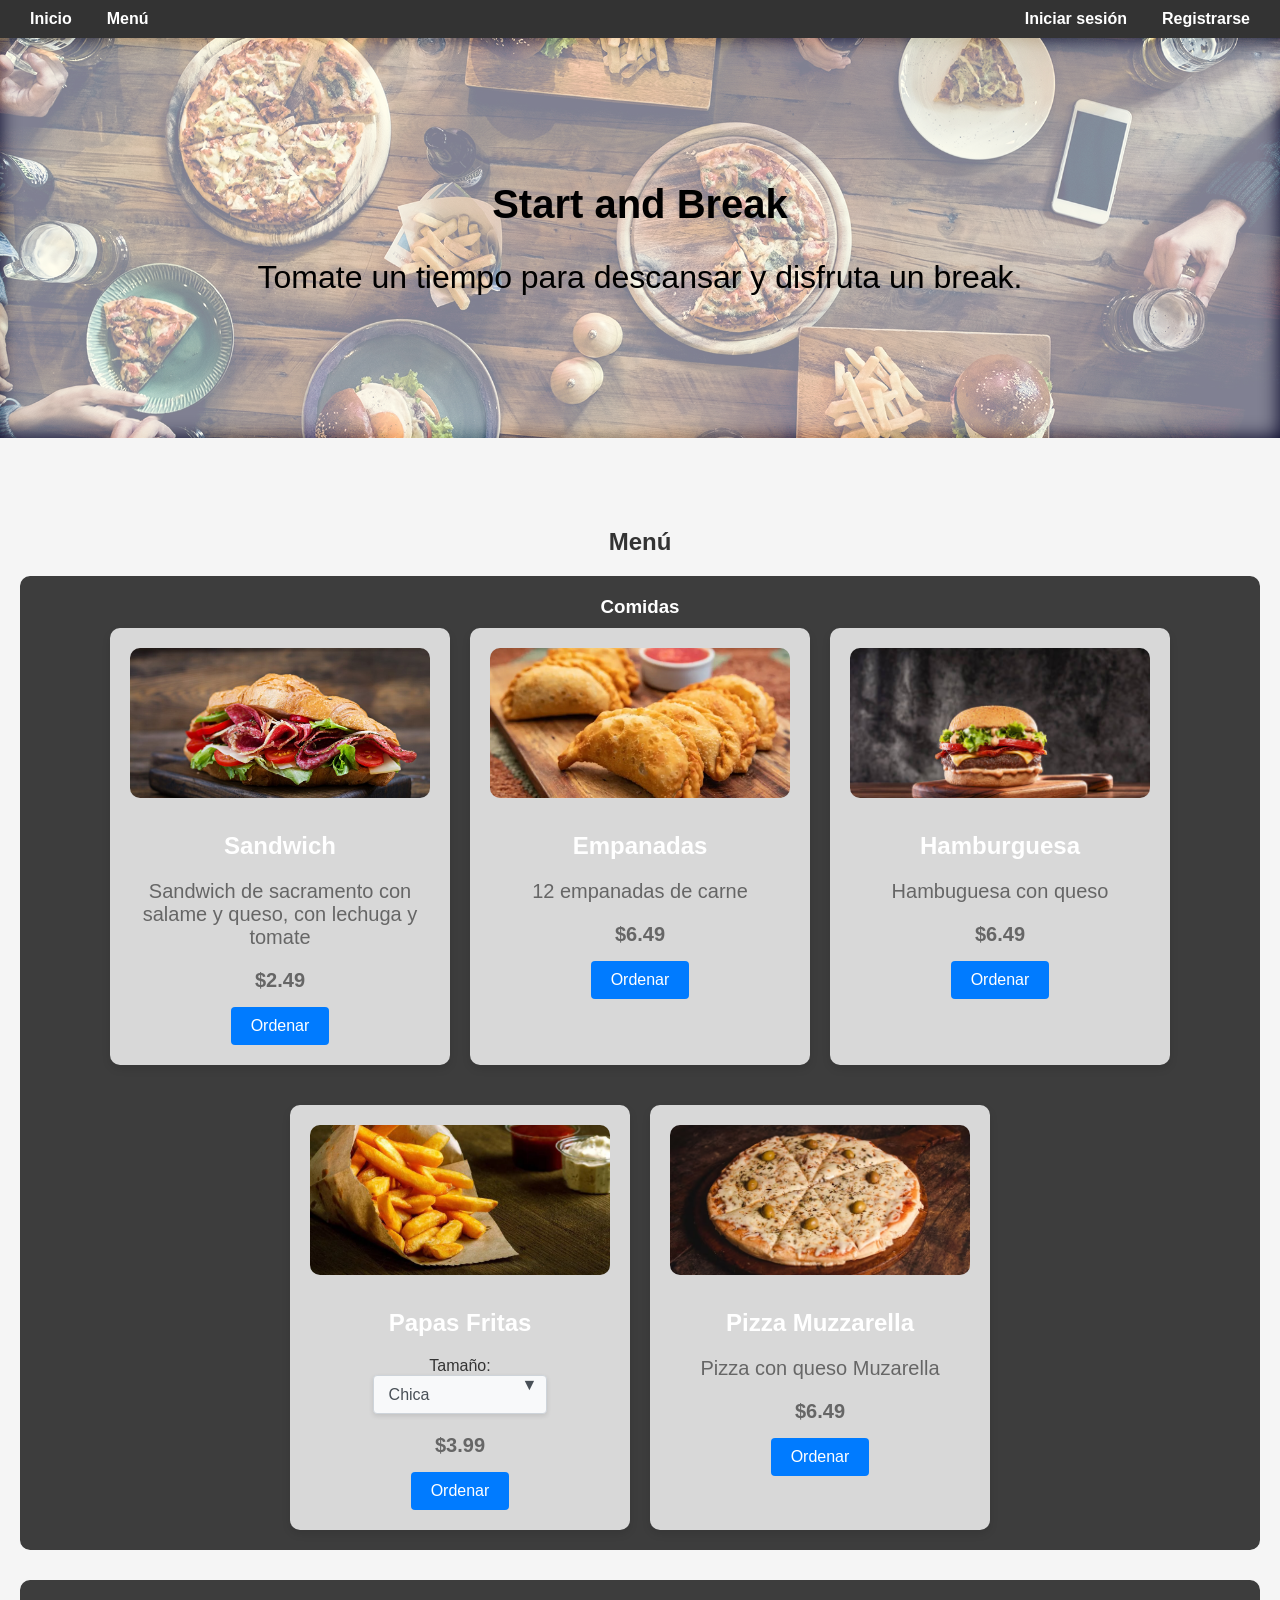
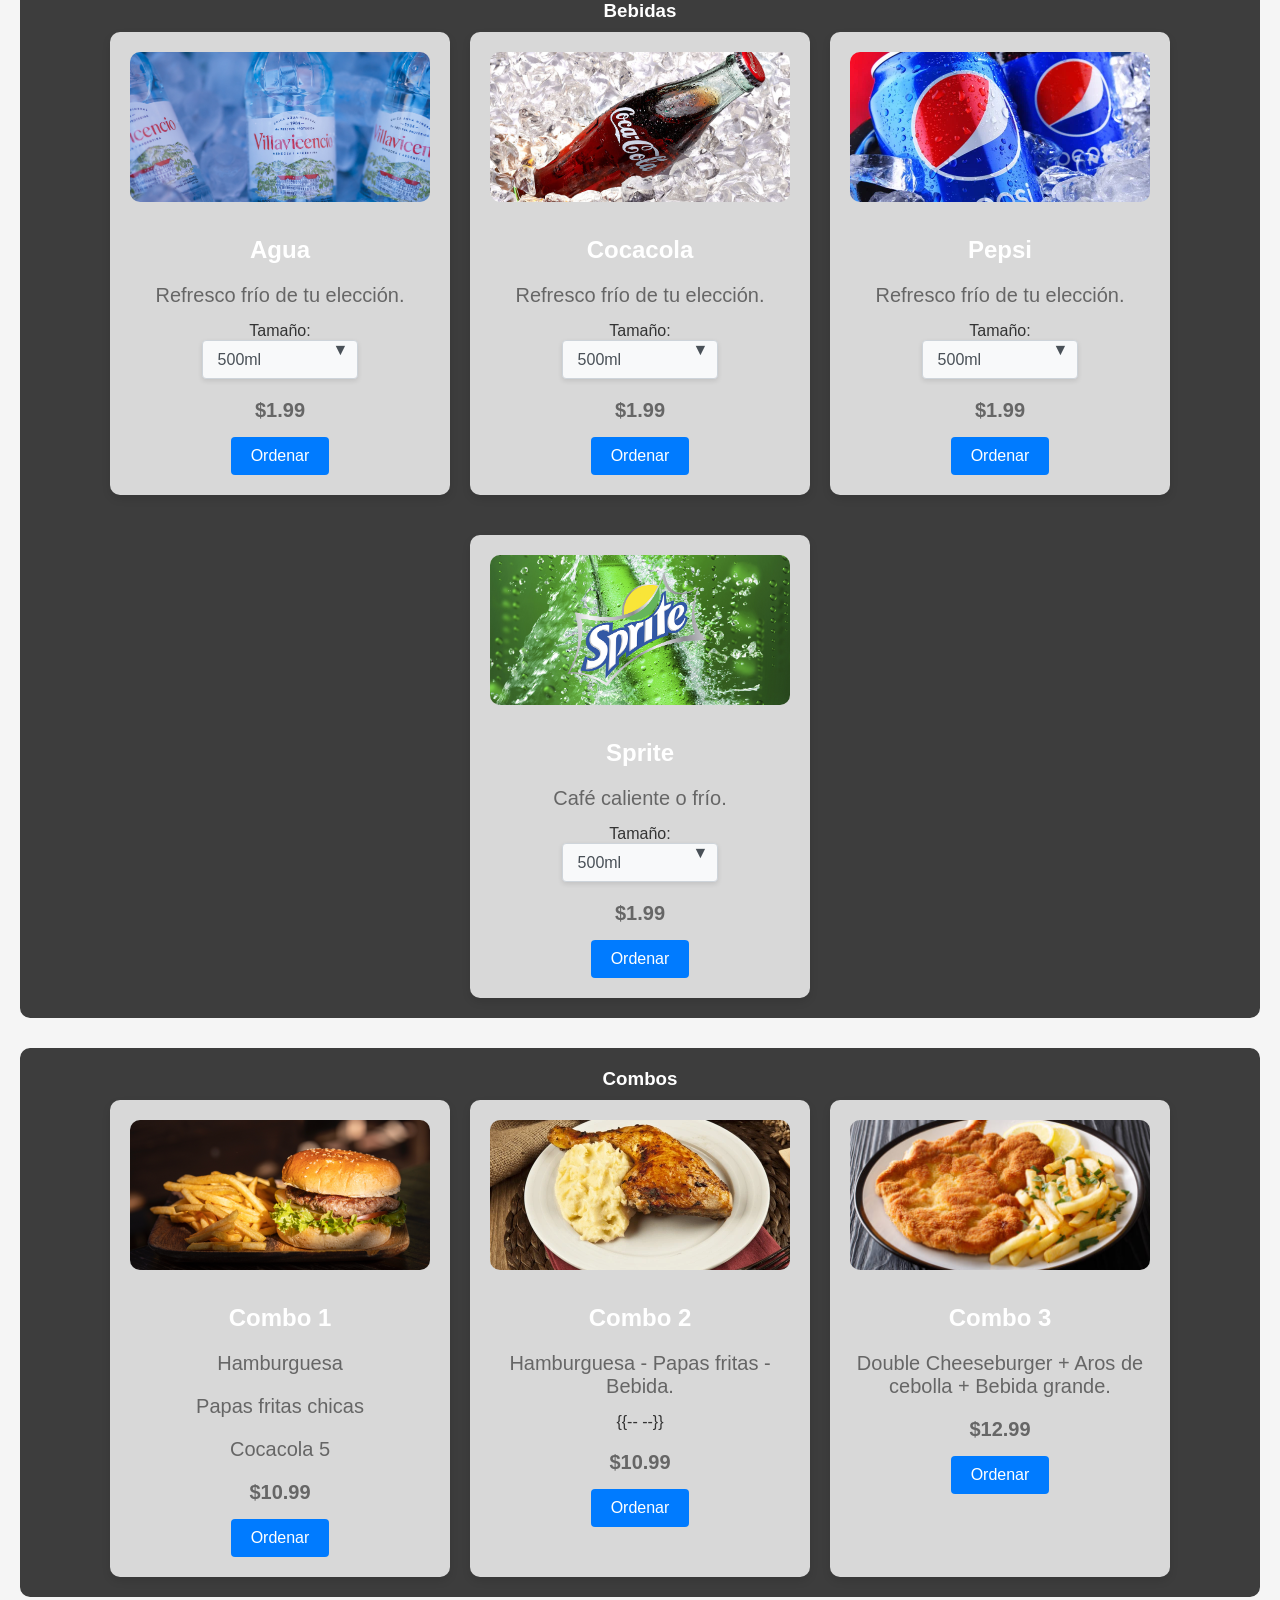
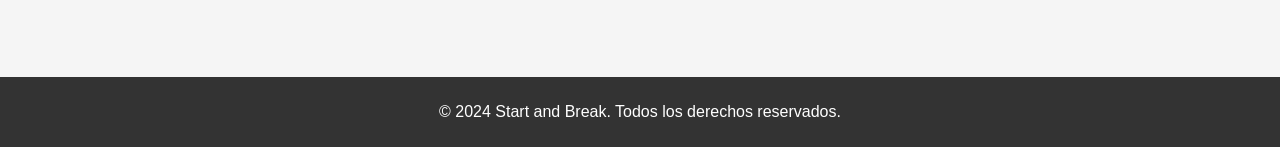
==== index.html @ cb08935b ""fast food githubPages"" ====
<!DOCTYPE html>
<html lang="es">

<head>
    <meta charset="UTF-8">
    <meta name="viewport" content="width=device-width, initial-scale=1.0">
    <title>Start And Break</title>
    <!-- Enlace al archivo CSS externo -->
    <link rel="stylesheet" href="css/styles.css">
</head>

<body>
    <header>
        <nav>
            <ul class="nav-left">
                <li><a href="#inicio">Inicio</a></li>
                <li><a href="#menu">Menú</a></li>
            </ul>
            <ul class="nav-right">
                <li><a href="/views/pages/login.html">Iniciar sesión</a></li>
                <li><a href="/views/pages/registro.html">Registrarse</a></li>
            </ul>
        </nav>
    </header>

    <section id="inicio" class="hero">
        <div class="hero-content">
            <h2>Start and Break</h2>
            <p>Tomate un tiempo para descansar y disfruta un break.</p>
        </div>
    </section>

    <section id="menu" class="menu-item">
        <h2>Menú</h2>
        <div id="comidas"></div>
        <div id="bebidas"></div>
        <div id="combos"></div>
    </section>

    <footer>
        <p>&copy; 2024 Start and Break. Todos los derechos reservados.</p>
    </footer>

    <!-- Enlace al archivo JavaScript para cargar secciones -->
    <script src="/js/sections.js"></script>
    <!-- Enlace al archivo JavaScript para el menú -->
    <script src="/js/menu.js"></script>
</body>

</html>
---- css/styles.css ----
/* Estilos generales */

body {
    font-family: 'Segoe UI', Tahoma, Geneva, Verdana, sans-serif;
    margin: 0;
    padding: 0;
    background-color: #f5f5f5;
    color: #333;
    display: flex;
    flex-direction: column;
    min-height: 100vh;
}

/* Estilos para el header */

header {
    background-color: #333;
    color: #fff;
    padding: 10px 0;
    text-align: center;
    position: relative;
}

header h1 {
    margin: 0;
    font-size: 2rem;
}

nav {
    display: flex;
    justify-content: space-between;
    align-items: center;
    padding: 0 20px;
}

.nav-left,
.nav-right {
    list-style-type: none;
    margin: 0;
    padding: 0;
    display: flex;
    align-items: center;
}

.nav-left li,
.nav-right li {
    margin-right: 15px;
}

.nav-right li:last-child {
    margin-right: 0;
}

nav ul li a {
    color: #fff;
    text-decoration: none;
    font-size: 1rem;
    transition: all 0.3s ease;
}

nav ul li a:hover {
    text-decoration: underline;
}

/* Estilos para la sección del héroe */

.hero {
    position: relative;
    background-image: url('../img/back-all-page.jpg');
    background-size: cover;
    background-position: center;
    height: 400px;
    display: flex;
    justify-content: center;
    align-items: center;
    text-align: center;
    color: #fff;
    margin-bottom: 20px;
    overflow: hidden;
}

.hero::before {
    content: '';
    position: absolute;
    top: 0;
    left: 0;
    width: 100%;
    height: 100%;
    background-color: rgba(255, 255, 255, 0.5);
    filter: blur(10px);
    z-index: 1;
}

.hero-content {
    position: relative;
    z-index: 2;
}

.hero h2 {
    font-size: 2.5rem;
    margin-bottom: 10px;
    color: black;
}

.hero p {
    font-size: 2rem;
    color: black;
}

/* Estilos para la sección del menú */

.menu-item {
    padding: 50px 20px;
    text-align: center;
}

.menu-section {
    position: relative;
    margin-bottom: 30px;
    border-radius: 10px;
    overflow: hidden;
    background-size: cover;
    background-position: center;
}

.menu-section::before {
    content: '';
    position: absolute;
    top: 0;
    left: 0;
    width: 100%;
    height: 100%;
    background-color: rgba(0, 0, 0, 0.5);
}

.menu-section h3 {
    position: relative;
    color: #fff;
    z-index: 1;
    margin-top: 20px;
    margin-bottom: 10px;
}

.menu-list {
    display: flex;
    flex-wrap: wrap;
    justify-content: center;
    gap: 20px;
    position: relative;
    z-index: 1;
}

.item {
    width: 300px;
    background-color: rgba(255, 255, 255, 0.8);
    border-radius: 10px;
    padding: 20px;
    box-shadow: 0 4px 8px rgba(0, 0, 0, 0.1);
    text-align: center;
    transition: transform 0.3s ease;
    position: relative;
    z-index: 1;
    margin-bottom: 20px;
}

.item:hover {
    transform: translateY(-10px);
}

.item img {
    width: 100%;
    height: 150px;
    object-fit: cover;
    border-radius: 10px;
    margin-bottom: 10px;
}

.item h3 {
    font-size: 1.5rem;
    margin-bottom: 10px;
}

.item p {
    font-size: 1.25rem;
    color: #666;
    margin-bottom: 15px;
}

.price {
    font-size: 1.2rem;
    font-weight: bold;
    color: #f44336;
}

/* Estilos para el botón de ordenar */

.order-btn {
    background-color: #f44336;
    color: #fff;
    border: none;
    padding: 10px 20px;
    font-size: 1rem;
    border-radius: 5px;
    cursor: pointer;
    transition: background-color 0.3s ease;
}

.order-btn:hover {
    background-color: #d32f2f;
}

/* Estilos para el footer */

footer {
    background-color: #333;
    color: #fff;
    text-align: center;
    padding: 10px 0;
    width: 100%;
    margin-top: auto;
}

/* Estilos específicos para la sección del menú */

.menu-overlay {
    position: absolute;
    top: 0;
    left: 0;
    width: 100%;
    height: 100%;
    background-color: rgba(0, 0, 0, 0.5);
    z-index: 0;
    border-radius: 10px;
}

/* Estilos para el enlace en el menú de navegación */

nav ul li a {
    color: #fff;
    text-decoration: none;
    font-weight: bold;
    padding: 5px 10px;
    position: relative;
    transition: color 0.3s ease;
}

nav ul li a::after {
    content: '';
    position: absolute;
    width: 100%;
    height: 2px;
    background-color: #fff;
    bottom: 0;
    left: 0;
    transform: scaleX(0);
    transform-origin: bottom right;
    transition: transform 0.3s ease;
}

nav ul li a:hover {
    color: #f8b400;
}

nav ul li a:hover::after {
    transform: scaleX(1);
    transform-origin: bottom left;
}

/* Estilos para el select */

select {
    background-color: #f8f9fa;
    border: 1px solid #ced4da;
    border-radius: 4px;
    padding: 10px 15px;
    font-size: 16px;
    color: #495057;
    appearance: none;
    cursor: pointer;
    width: 100%;
    max-width: 200px;
    box-shadow: 0 2px 5px rgba(0, 0, 0, 0.1);
    transition: background-color 0.3s, border-color 0.3s;
}

select:hover,
select:focus {
    background-color: #e2e6ea;
    border-color: #6c757d;
}

option {
    background-color: #ffffff;
    color: #495057;
    padding: 10px;
}

.select-container {
    position: relative;
    display: inline-block;
}

.select-container::after {
    content: '▼';
    position: absolute;
    top: 50%;
    right: 10px;
    transform: translateY(-50%);
    pointer-events: none;
    color: #495057;
}

.select-container select {
    padding-right: 30px;
}

/* Estilos adicionales para el botón de ordenar */

.order-btn {
    background-color: #007bff;
    border: none;
    border-radius: 4px;
    color: #ffffff;
    padding: 10px 20px;
    font-size: 16px;
    cursor: pointer;
    transition: background-color 0.3s;
}

.order-btn:hover {
    background-color: #0056b3;
}


/********************************************************/

/* styles.css */
/* Estilos para el body */
.body-registro {
    font-family: Arial, sans-serif;
    background-color: #f5f5f5;
    display: flex;
    flex-direction: column;
    align-items: center;
    justify-content: center;
    height: 100vh;
    margin: 0;
}

/* Estilos para el navbar específico de la página de registro */
.navbar-registro {
    background-color: #333;
    padding: 10px 20px;
    width: 100%;
    box-sizing: border-box;
    position: fixed;
    top: 0;
    left: 0;
    z-index: 1000;
    display: flex;
    justify-content: space-between;
    align-items: center;
}

.navbar-registro .navbar-brand {
    color: #fff;
    font-size: 1.2rem;
    text-decoration: none;
    position: relative;
    transition: color 0.3s ease;
}

.navbar-registro .navbar-brand::after {
    content: '';
    position: absolute;
    width: 100%;
    height: 2px;
    background-color: transparent;
    bottom: -2px;
    left: 0;
    transform: scaleX(0);
    transform-origin: bottom right;
    transition: transform 0.3s ease, background-color 0.3s ease;
}

.navbar-registro .navbar-brand:hover {
    color: #f8b400;
    /* Cambia el color del texto a amarillo al hacer hover */
}

.navbar-registro .navbar-brand:hover::after {
    transform: scaleX(1);
    transform-origin: bottom left;
    background-color: #fff;
    /* Cambia el color del subrayado a blanco al hacer hover */
}

/* Estilos para el contenedor general */
.container {
    background-color: #ffffff;
    padding: 20px;
    border-radius: 8px;
    box-shadow: 0 4px 8px rgba(0, 0, 0, 0.1);
    width: 280px;
    text-align: center;
}

.container h2 {
    color: #333333;
    font-size: 1.6rem;
    margin-bottom: 15px;
}

/* Estilos específicos para el formulario de registro */
.registro-form {
    display: flex;
    flex-direction: column;
}

.registro-form input[type="text"],
.registro-form input[type="email"],
.registro-form input[type="password"],
.registro-form button {
    margin-bottom: 10px;
    padding: 10px;
    border: 1px solid #cccccc;
    border-radius: 4px;
    font-size: 1rem;
    transition: border-color 0.3s ease;
    width: 100%;
    box-sizing: border-box;
}

.registro-form input[type="text"],
.registro-form input[type="email"],
.registro-form input[type="password"] {
    height: 40px;
    outline: none;
    padding-left: 10px;
}

.registro-form input[type="text"]:focus,
.registro-form input[type="email"]:focus,
.registro-form input[type="password"]:focus {
    border-color: #007bff;
}

.registro-form button {
    background-color: #007bff;
    color: #ffffff;
    border: none;
    cursor: pointer;
    font-size: 1rem;
    font-weight: bold;
}

.registro-form button:hover {
    background-color: #0056b3;
}

.registro-form a {
    color: #007bff;
    text-decoration: none;
    font-size: 0.9rem;
    transition: color 0.3s ease;
}

.registro-form a:hover {
    color: #0056b3;
}

/* Estilos para hacer responsive */
@media (max-width: 600px) {
    .container {
        padding: 15px;
        /* Reducimos el padding del contenedor en pantallas pequeñas */
    }

    .registro-form input[type="text"],
    .registro-form input[type="email"],
    .registro-form input[type="password"],
    .registro-form button {
        padding: 8px;
        /* Reducimos el padding de los elementos del formulario en pantallas pequeñas */
        font-size: 0.9rem;
        /* Reducimos el tamaño de fuente de los elementos del formulario en pantallas pequeñas */
    }

    .registro-form button {
        font-size: 1rem;
        /* Ajustamos el tamaño de fuente del botón en pantallas pequeñas */
    }
}

/************************************************/
/* Estilos para el body de la página de inicio de sesión */
.body-login {
    font-family: Arial, sans-serif;
    background-color: #f5f5f5;
    display: flex;
    flex-direction: column;
    align-items: center;
    justify-content: center;
    height: 100vh;
    margin: 0;
}

/* Estilos para el navbar específico de la página de inicio de sesión */
.navbar-login {
    background-color: #333;
    padding: 10px 20px;
    width: 100%;
    box-sizing: border-box;
    position: fixed;
    top: 0;
    left: 0;
    z-index: 1000;
    display: flex;
    justify-content: space-between;
    align-items: center;
}

.navbar-login .navbar-brand {
    color: #fff;
    font-size: 1.2rem;
    text-decoration: none;
    position: relative;
    transition: color 0.3s ease;
}

.navbar-login .navbar-brand::after {
    content: '';
    position: absolute;
    width: 100%;
    height: 2px;
    background-color: transparent;
    bottom: -2px;
    left: 0;
    transform: scaleX(0);
    transform-origin: bottom right;
    transition: transform 0.3s ease, background-color 0.3s ease;
}

.navbar-login .navbar-brand:hover {
    color: #f8b400;
    /* Cambia el color del texto a amarillo al hacer hover */
}

.navbar-login .navbar-brand:hover::after {
    transform: scaleX(1);
    transform-origin: bottom left;
    background-color: #fff;
    /* Cambia el color del subrayado a blanco al hacer hover */
}

/* Estilos para el contenedor general de la página de inicio de sesión */
.container {
    background-color: #ffffff;
    padding: 20px;
    border-radius: 8px;
    box-shadow: 0 4px 8px rgba(0, 0, 0, 0.1);
    width: 280px;
    text-align: center;
}

.container h2 {
    color: #333333;
    font-size: 1.6rem;
    margin-bottom: 15px;
}

/* Estilos específicos para el formulario de inicio de sesión */
.login-form {
    display: flex;
    flex-direction: column;
}

.login-form input[type="email"],
.login-form input[type="password"],
.login-form button {
    margin-bottom: 10px;
    padding: 10px;
    border: 1px solid #cccccc;
    border-radius: 4px;
    font-size: 1rem;
    transition: border-color 0.3s ease;
    width: 100%;
    box-sizing: border-box;
}

.login-form input[type="email"],
.login-form input[type="password"] {
    height: 40px;
    outline: none;
    padding-left: 10px;
}

.login-form input[type="email"]:focus,
.login-form input[type="password"]:focus {
    border-color: #007bff;
}

.login-form button {
    background-color: #007bff;
    color: #ffffff;
    border: none;
    cursor: pointer;
    font-size: 1rem;
    font-weight: bold;
}

.login-form button:hover {
    background-color: #0056b3;
}

.login-form a {
    color: #007bff;
    text-decoration: none;
    font-size: 0.9rem;
    transition: color 0.3s ease;
}

.login-form a:hover {
    color: #0056b3;
}
/* Estilos para hacer responsive */
@media (max-width: 600px) {
    .container {
        padding: 15px;
        /* Reducimos el padding del contenedor en pantallas pequeñas */
    }

    .login-form input[type="email"],
    .login-form input[type="password"],
    .login-form button {
        padding: 8px;
        /* Reducimos el padding de los elementos del formulario en pantallas pequeñas */
        font-size: 0.9rem;
        /* Reducimos el tamaño de fuente de los elementos del formulario en pantallas pequeñas */
    }

    .login-form button {
        font-size: 1rem;
        /* Ajustamos el tamaño de fuente del botón en pantallas pequeñas */
    }
}
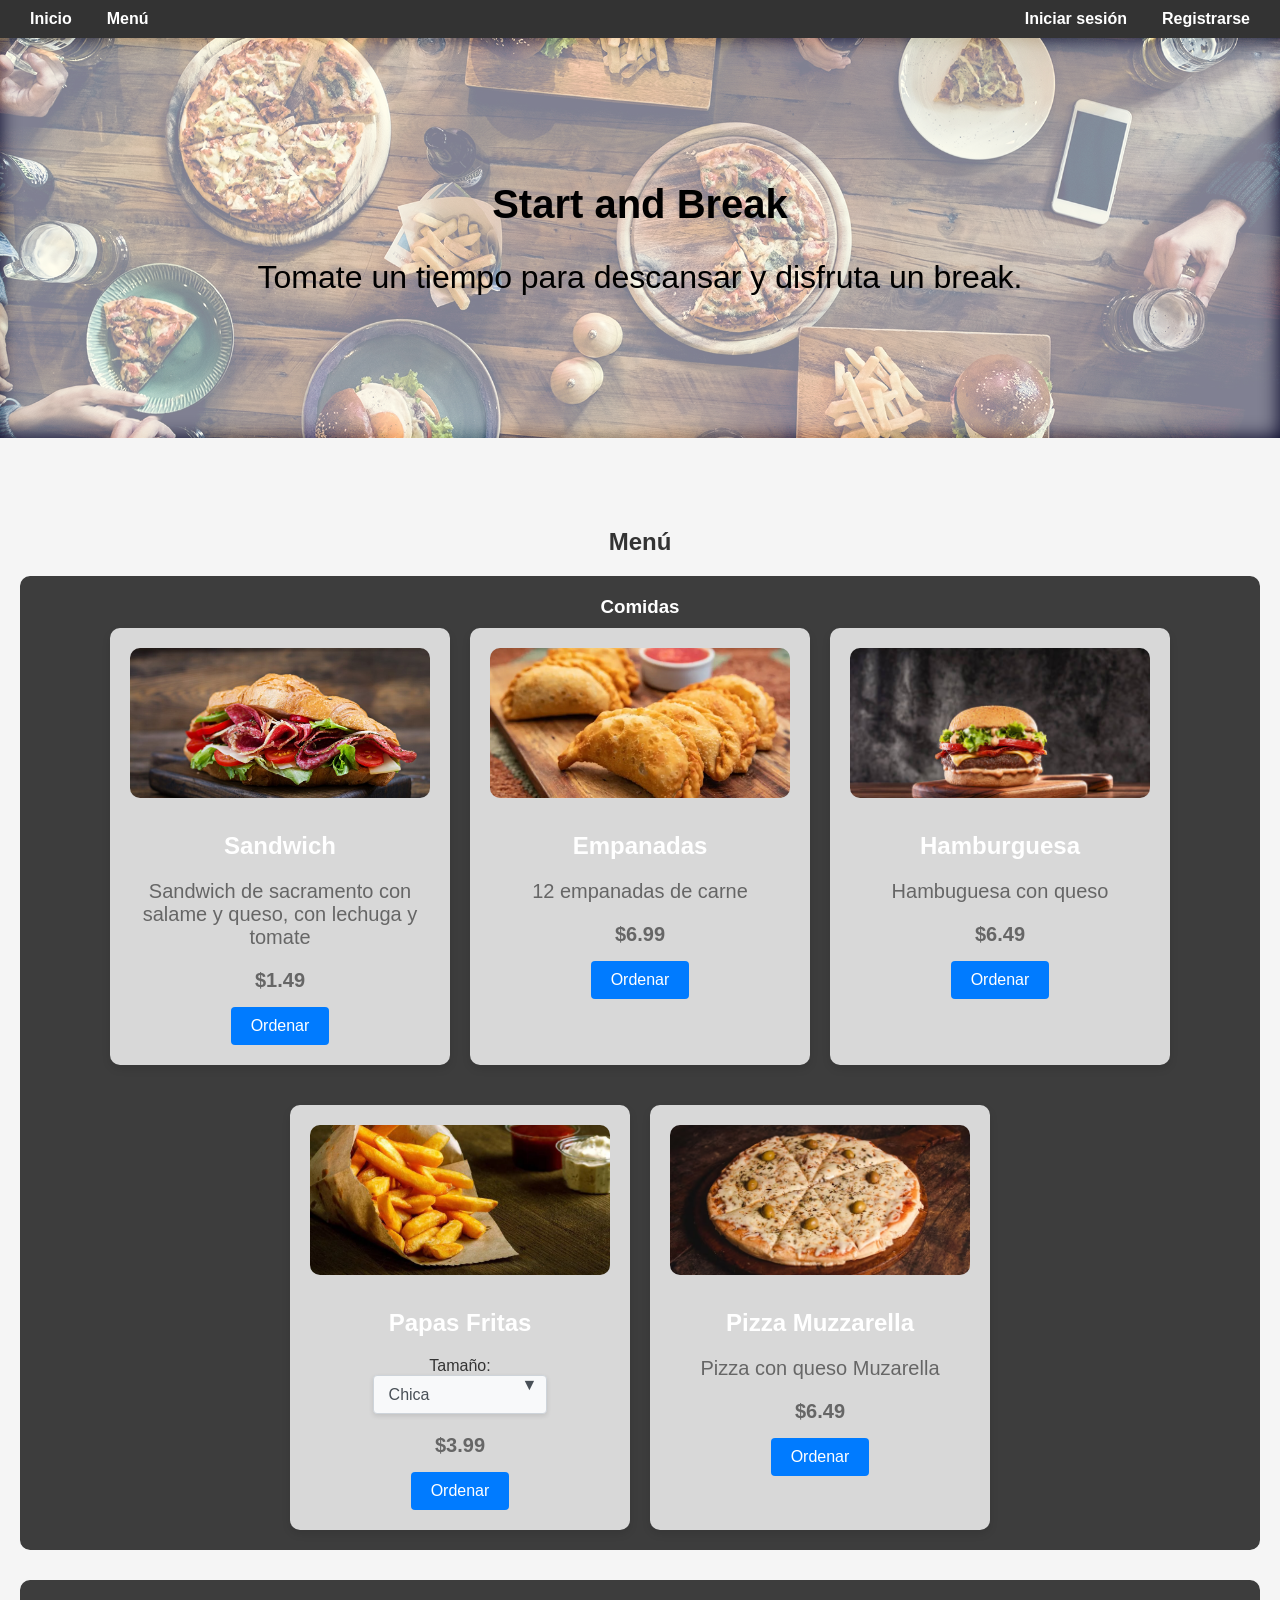
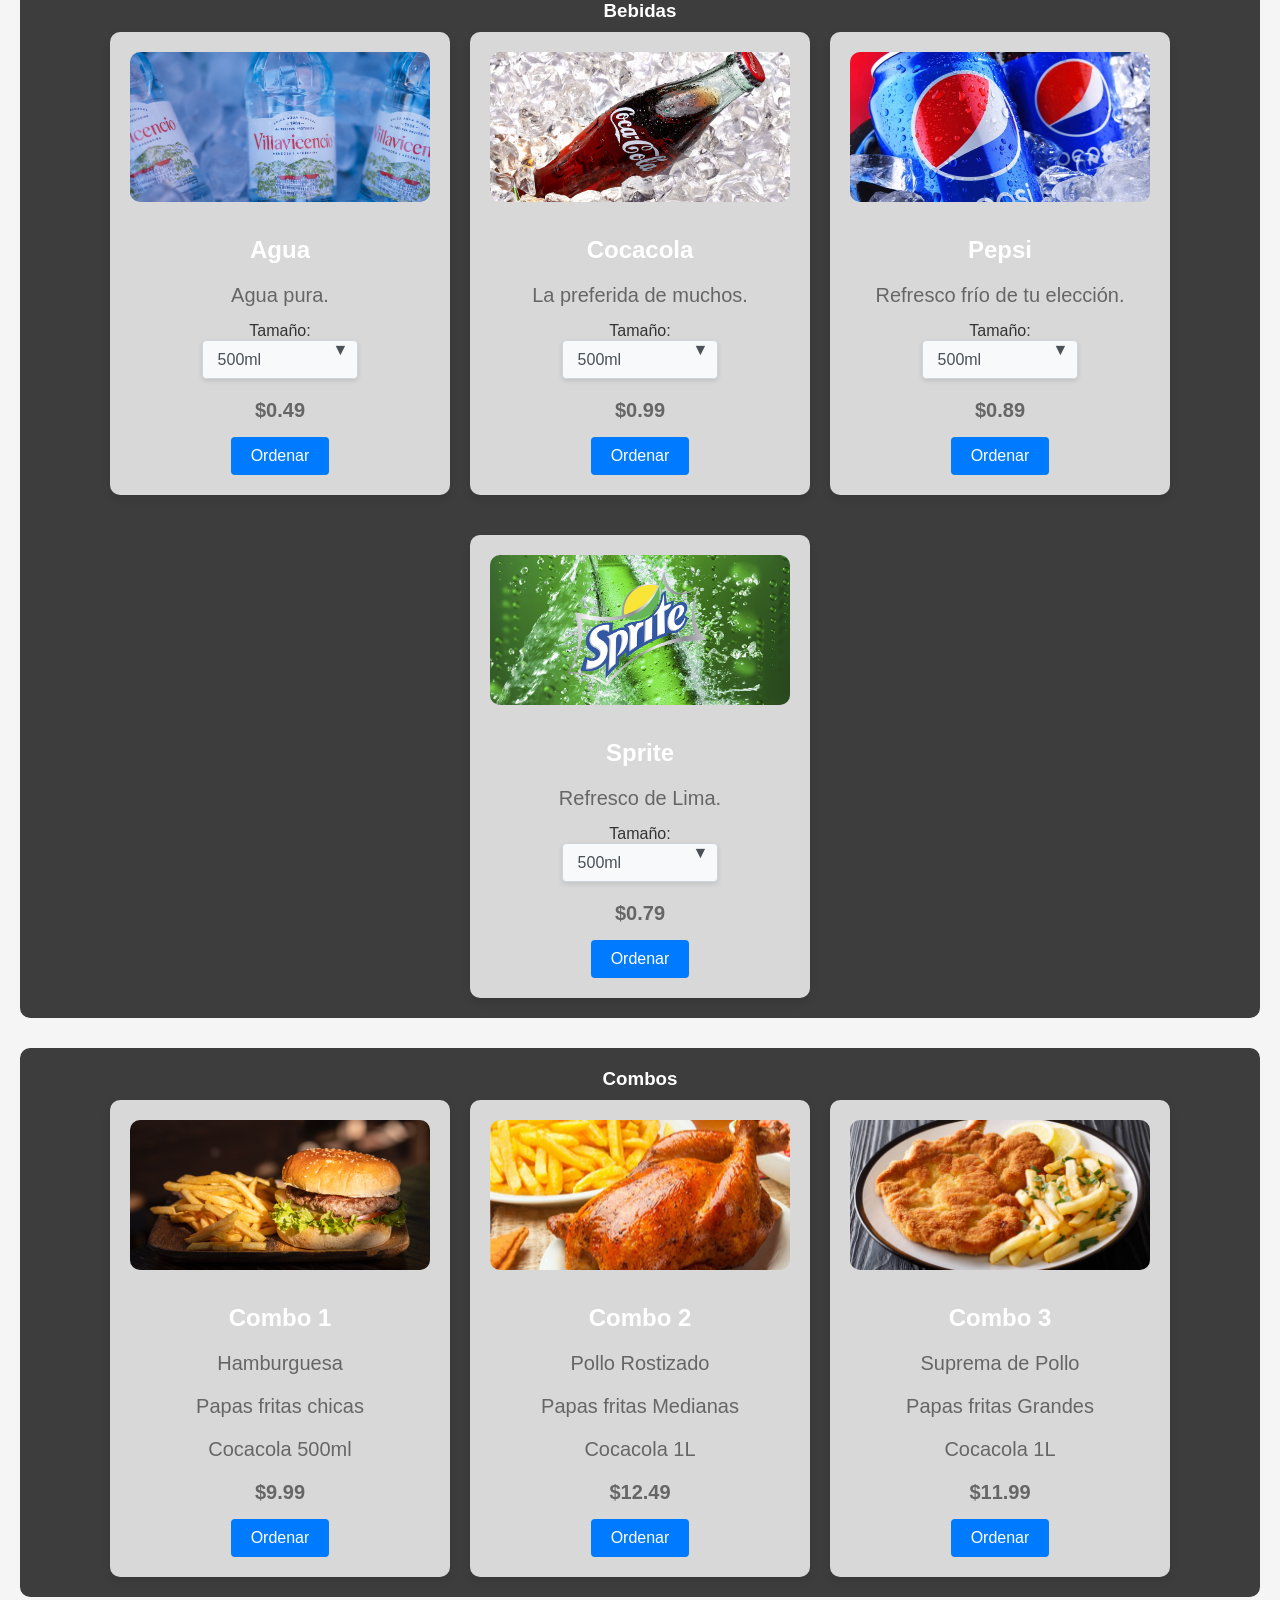
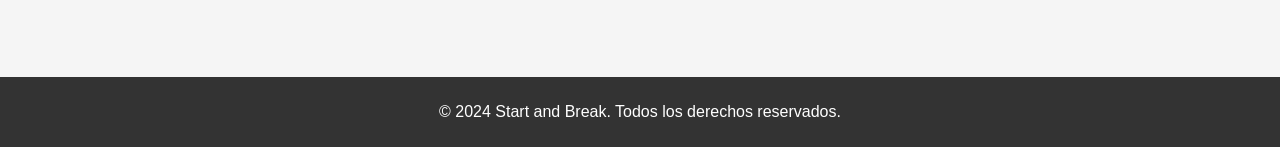
==== commit 30379d19: ""login, nav log y futuro carrito"" ====
--- a/index.html
+++ b/index.html
@@ -11,14 +11,13 @@
 
 <body>
     <header>
-        <nav>
+        <nav id="main-nav">
             <ul class="nav-left">
                 <li><a href="#inicio">Inicio</a></li>
                 <li><a href="#menu">Menú</a></li>
             </ul>
-            <ul class="nav-right">
-                <li><a href="/views/pages/login.html">Iniciar sesión</a></li>
-                <li><a href="/views/pages/registro.html">Registrarse</a></li>
+            <ul class="nav-right" id="nav-right">
+                <!-- Aquí se insertará dinámicamente el contenido del menú -->
             </ul>
         </nav>
     </header>
@@ -45,6 +44,7 @@
     <script src="/js/sections.js"></script>
     <!-- Enlace al archivo JavaScript para el menú -->
     <script src="/js/menu.js"></script>
+    <script src="/js/navigation.js"></script>
 </body>
 
 </html>
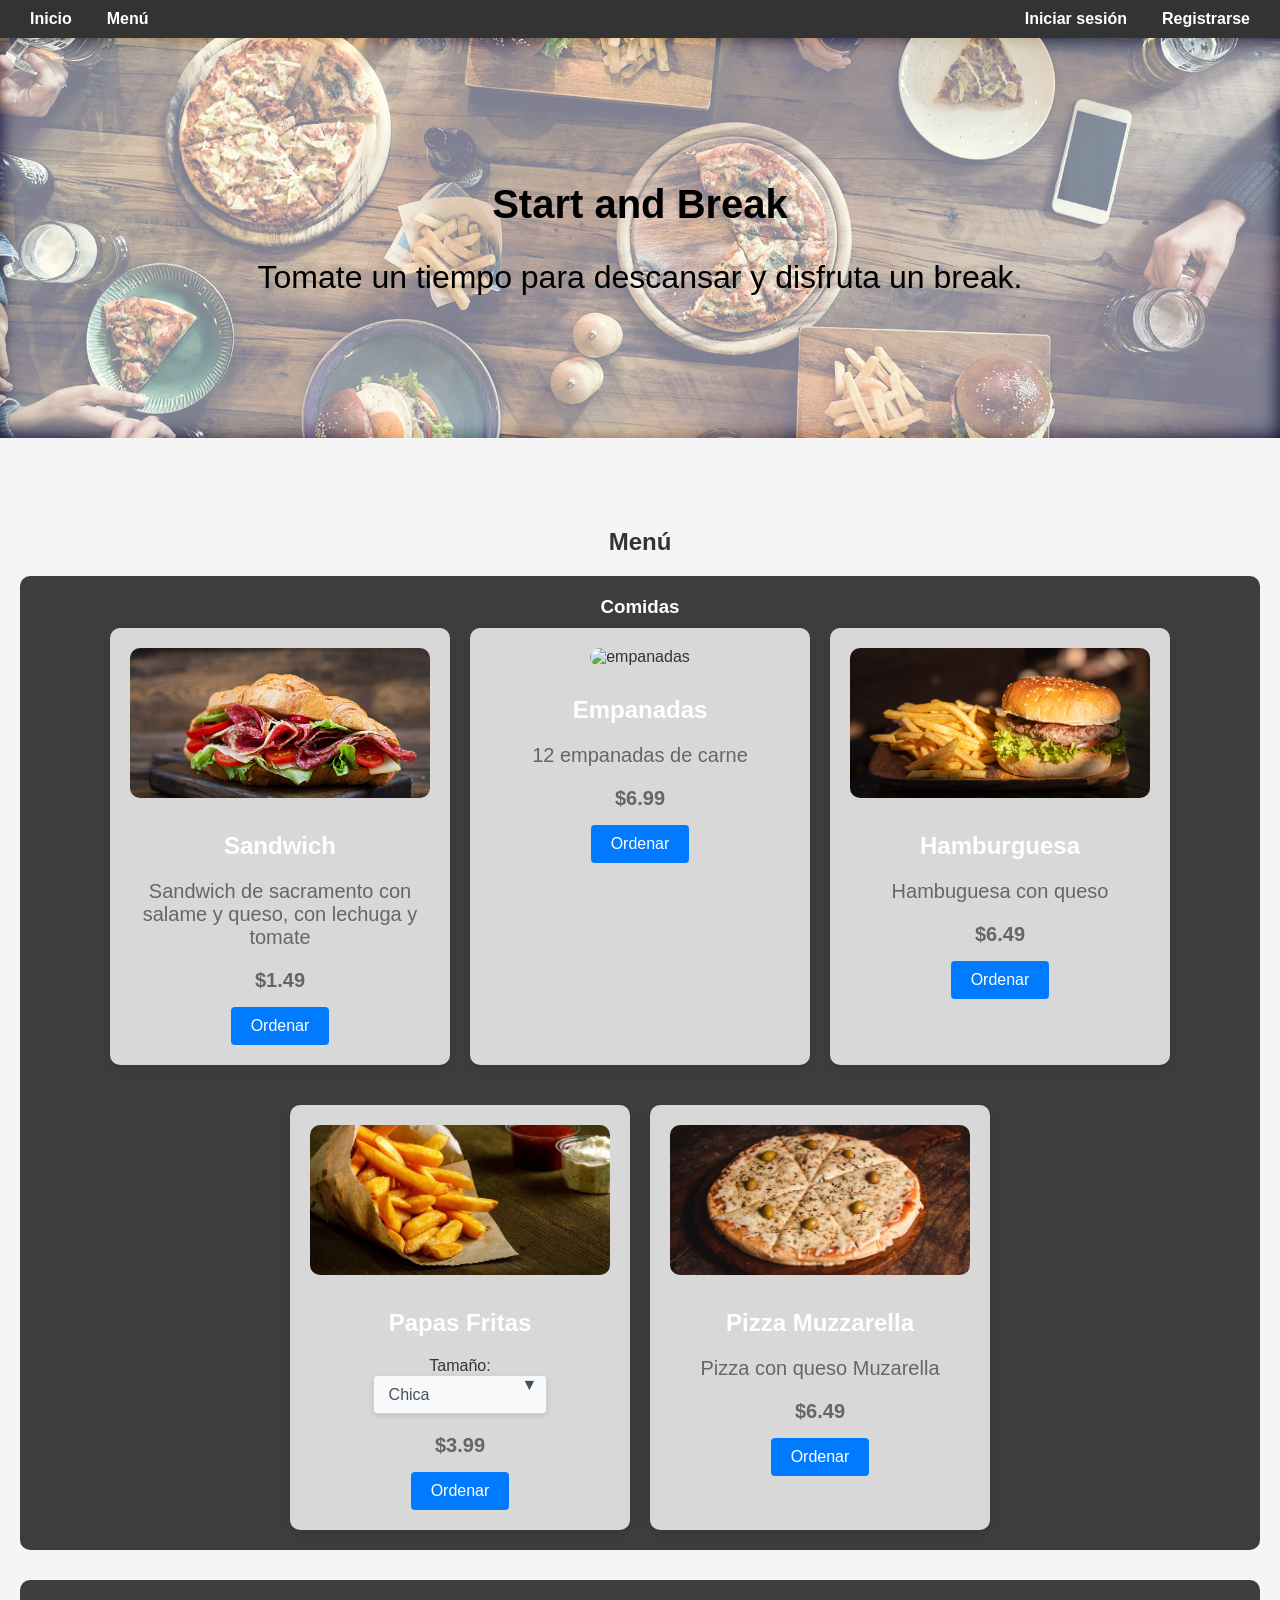
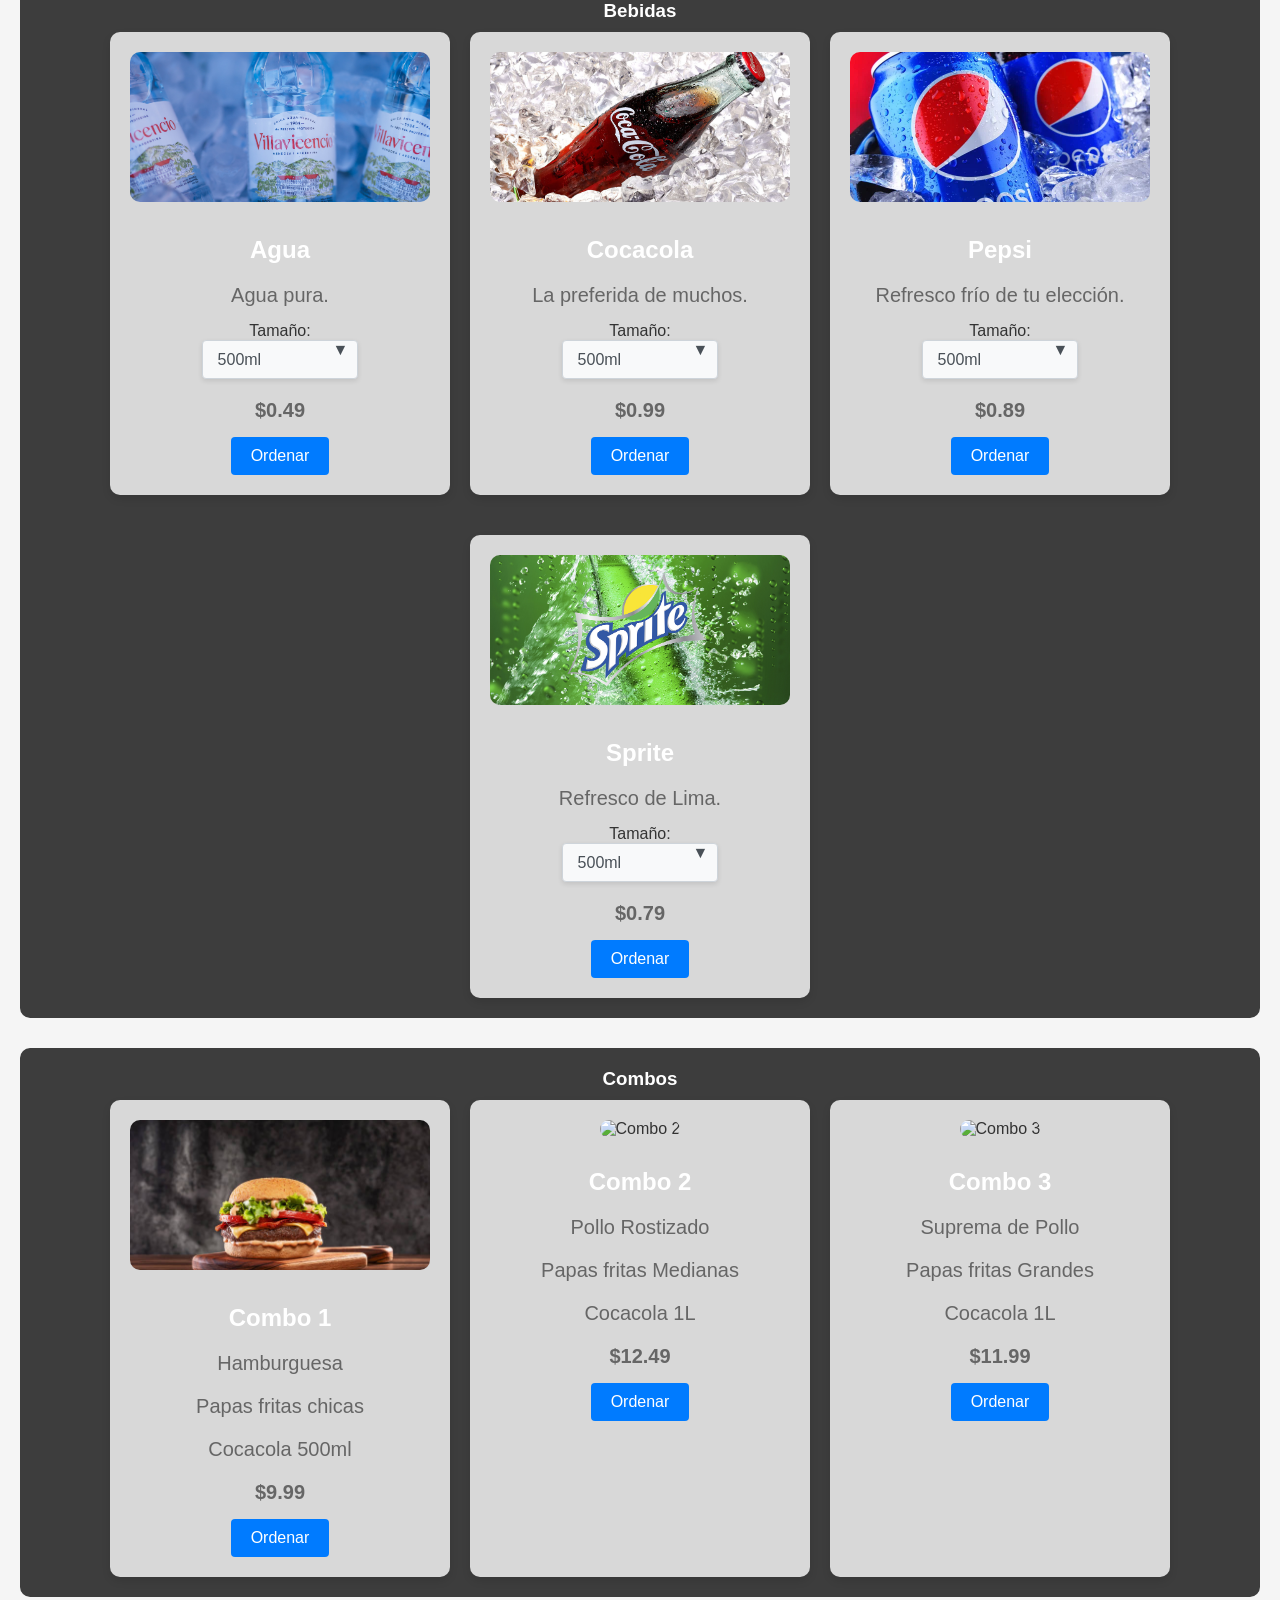
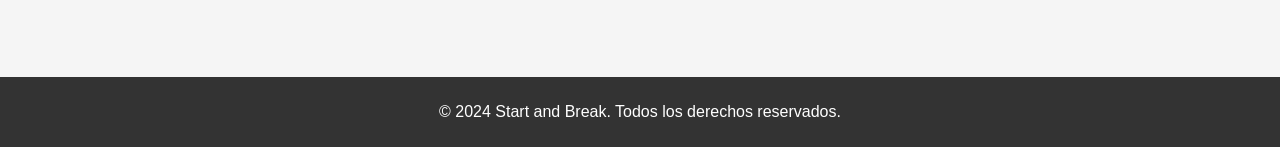
==== commit 6c3fdd3e: ""prueba y error src img"" ====
--- a/index.html
+++ b/index.html
@@ -7,6 +7,7 @@
     <title>Start And Break</title>
     <!-- Enlace al archivo CSS externo -->
     <link rel="stylesheet" href="css/styles.css">
+    <link rel="icon" href="./img/favicon.jpg" type="image/x-icon">
 </head>
 
 <body>
@@ -41,10 +42,10 @@
     </footer>
 
     <!-- Enlace al archivo JavaScript para cargar secciones -->
-    <script src="/js/sections.js"></script>
+    <script src="./js/sections.js"></script>
     <!-- Enlace al archivo JavaScript para el menú -->
-    <script src="/js/menu.js"></script>
-    <script src="/js/navigation.js"></script>
+    <script src="./js/menu.js"></script>
+    <script src="./js/navigation.js"></script>
 </body>
 
 </html>
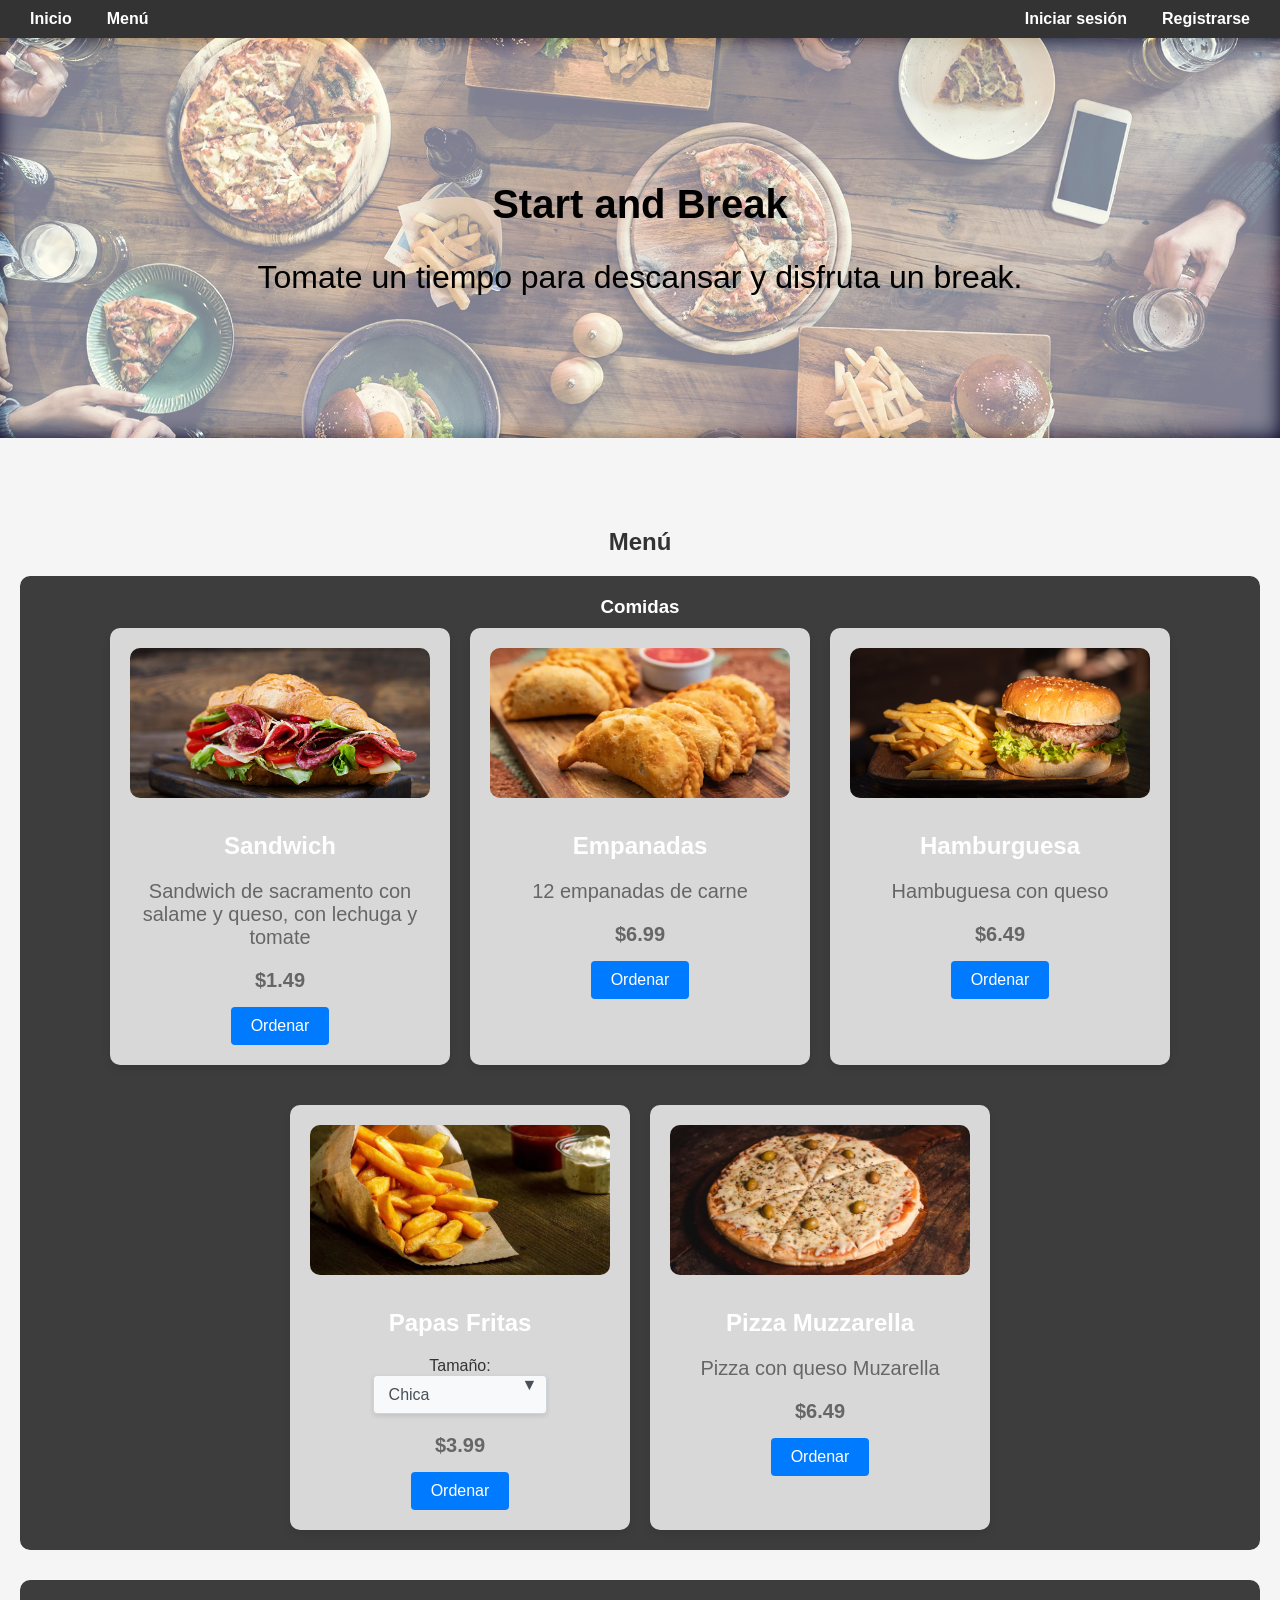
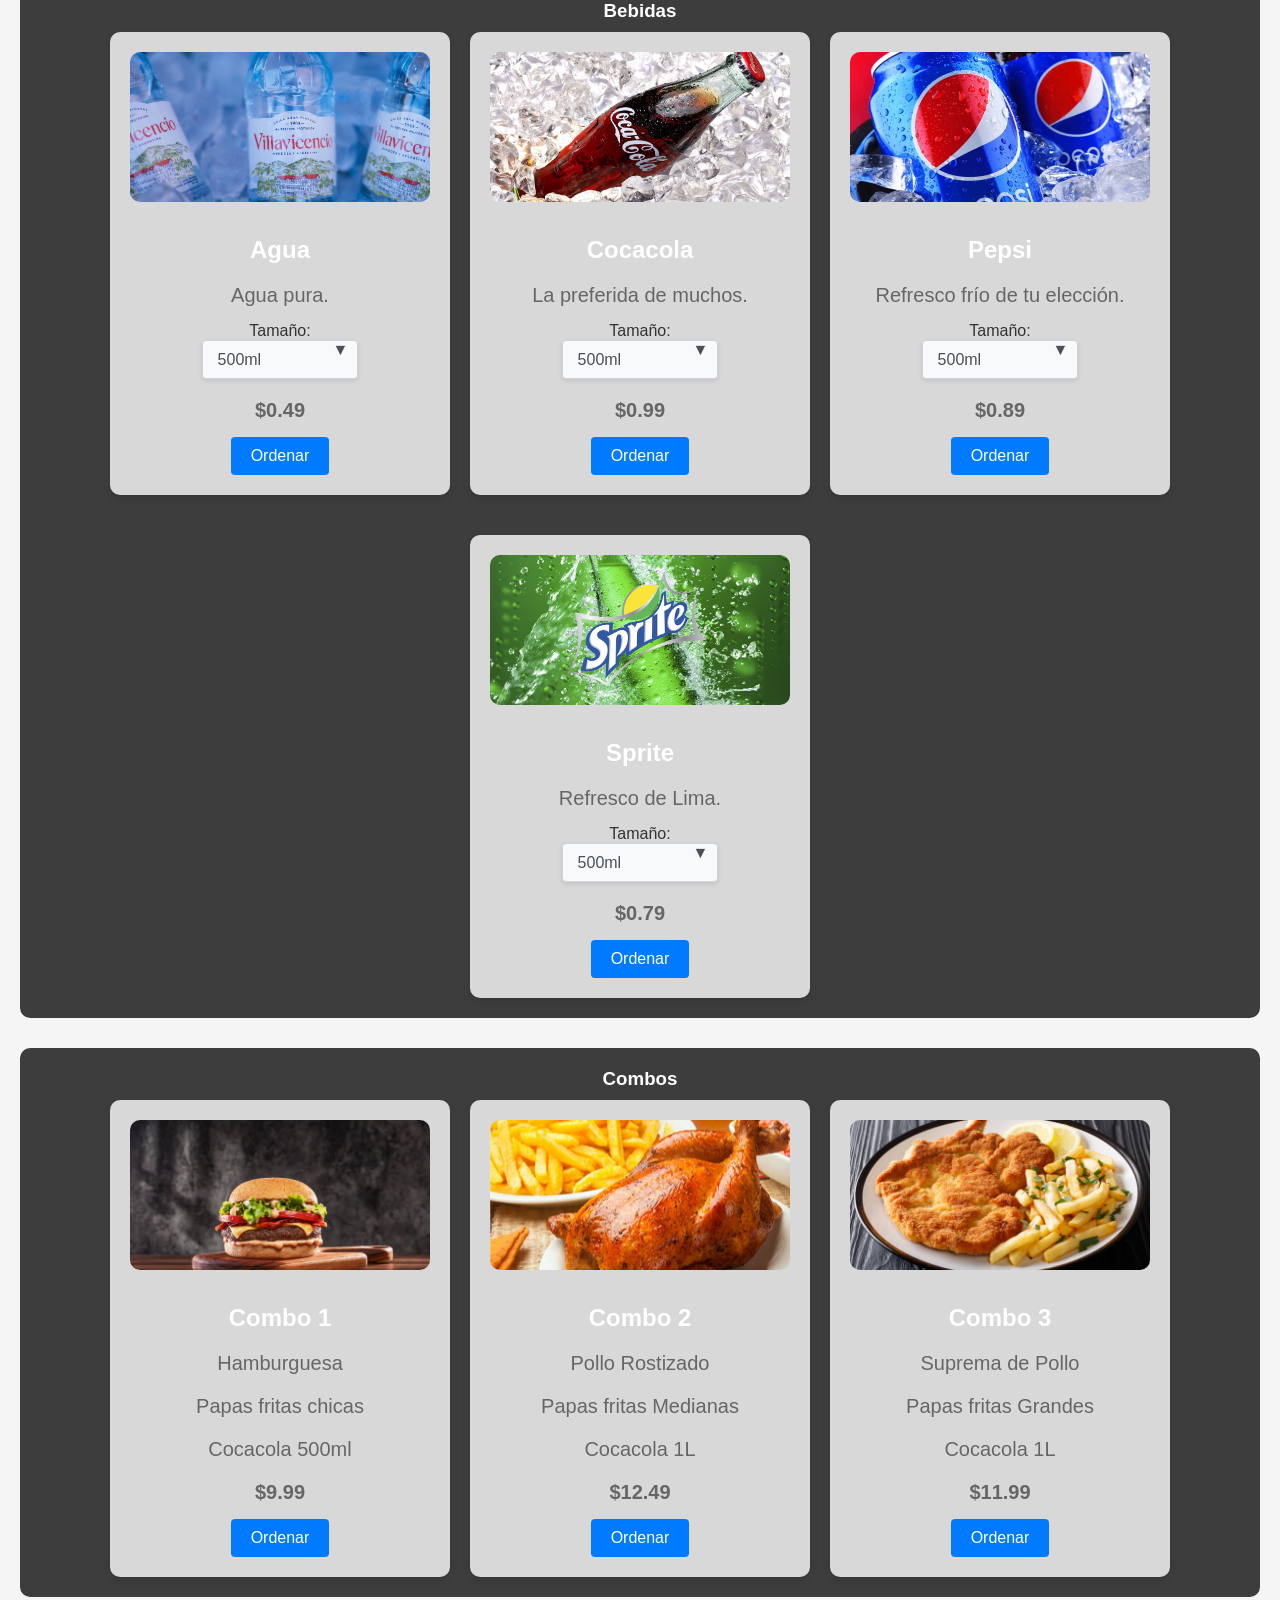
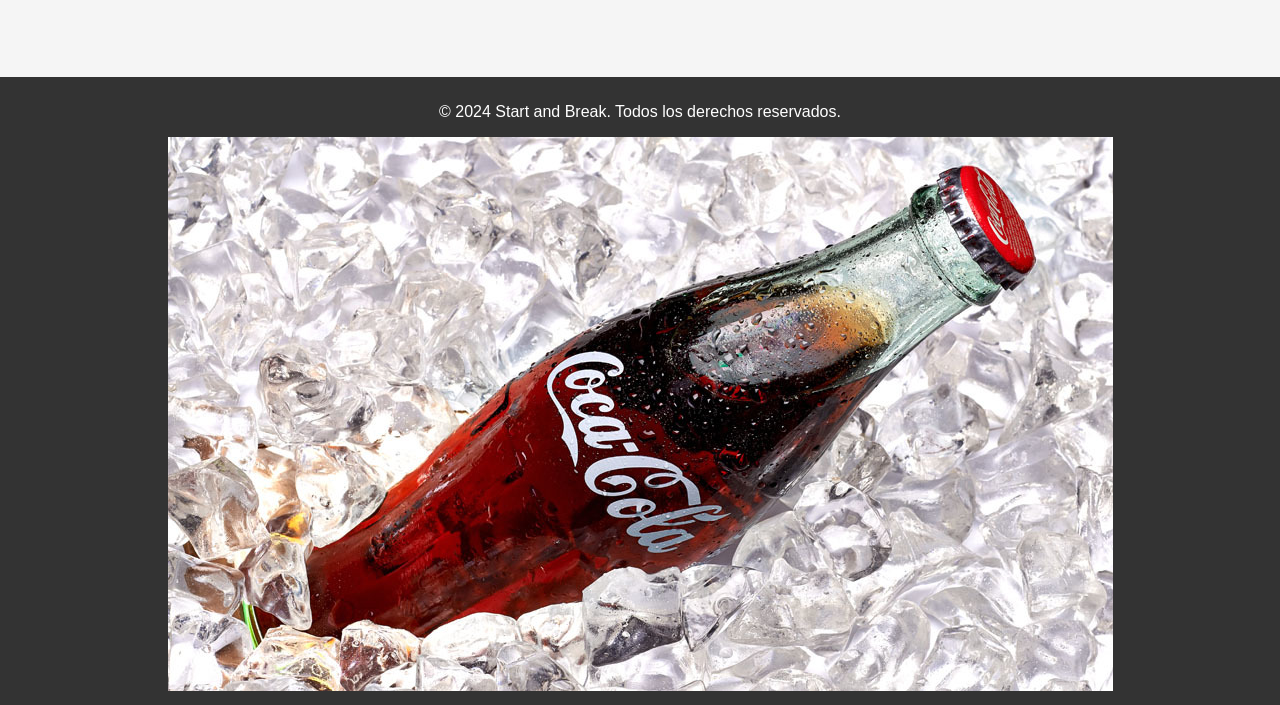
==== commit 0a5cea57: "prueba img en index" ====
--- a/index.html
+++ b/index.html
@@ -39,6 +39,7 @@
 
     <footer>
         <p>&copy; 2024 Start and Break. Todos los derechos reservados.</p>
+        <img src="./img/cocacola2.jpg" alt="cocacola">
     </footer>
 
     <!-- Enlace al archivo JavaScript para cargar secciones -->
@@ -46,6 +47,8 @@
     <!-- Enlace al archivo JavaScript para el menú -->
     <script src="./js/menu.js"></script>
     <script src="./js/navigation.js"></script>
+
+
 </body>
 
 </html>
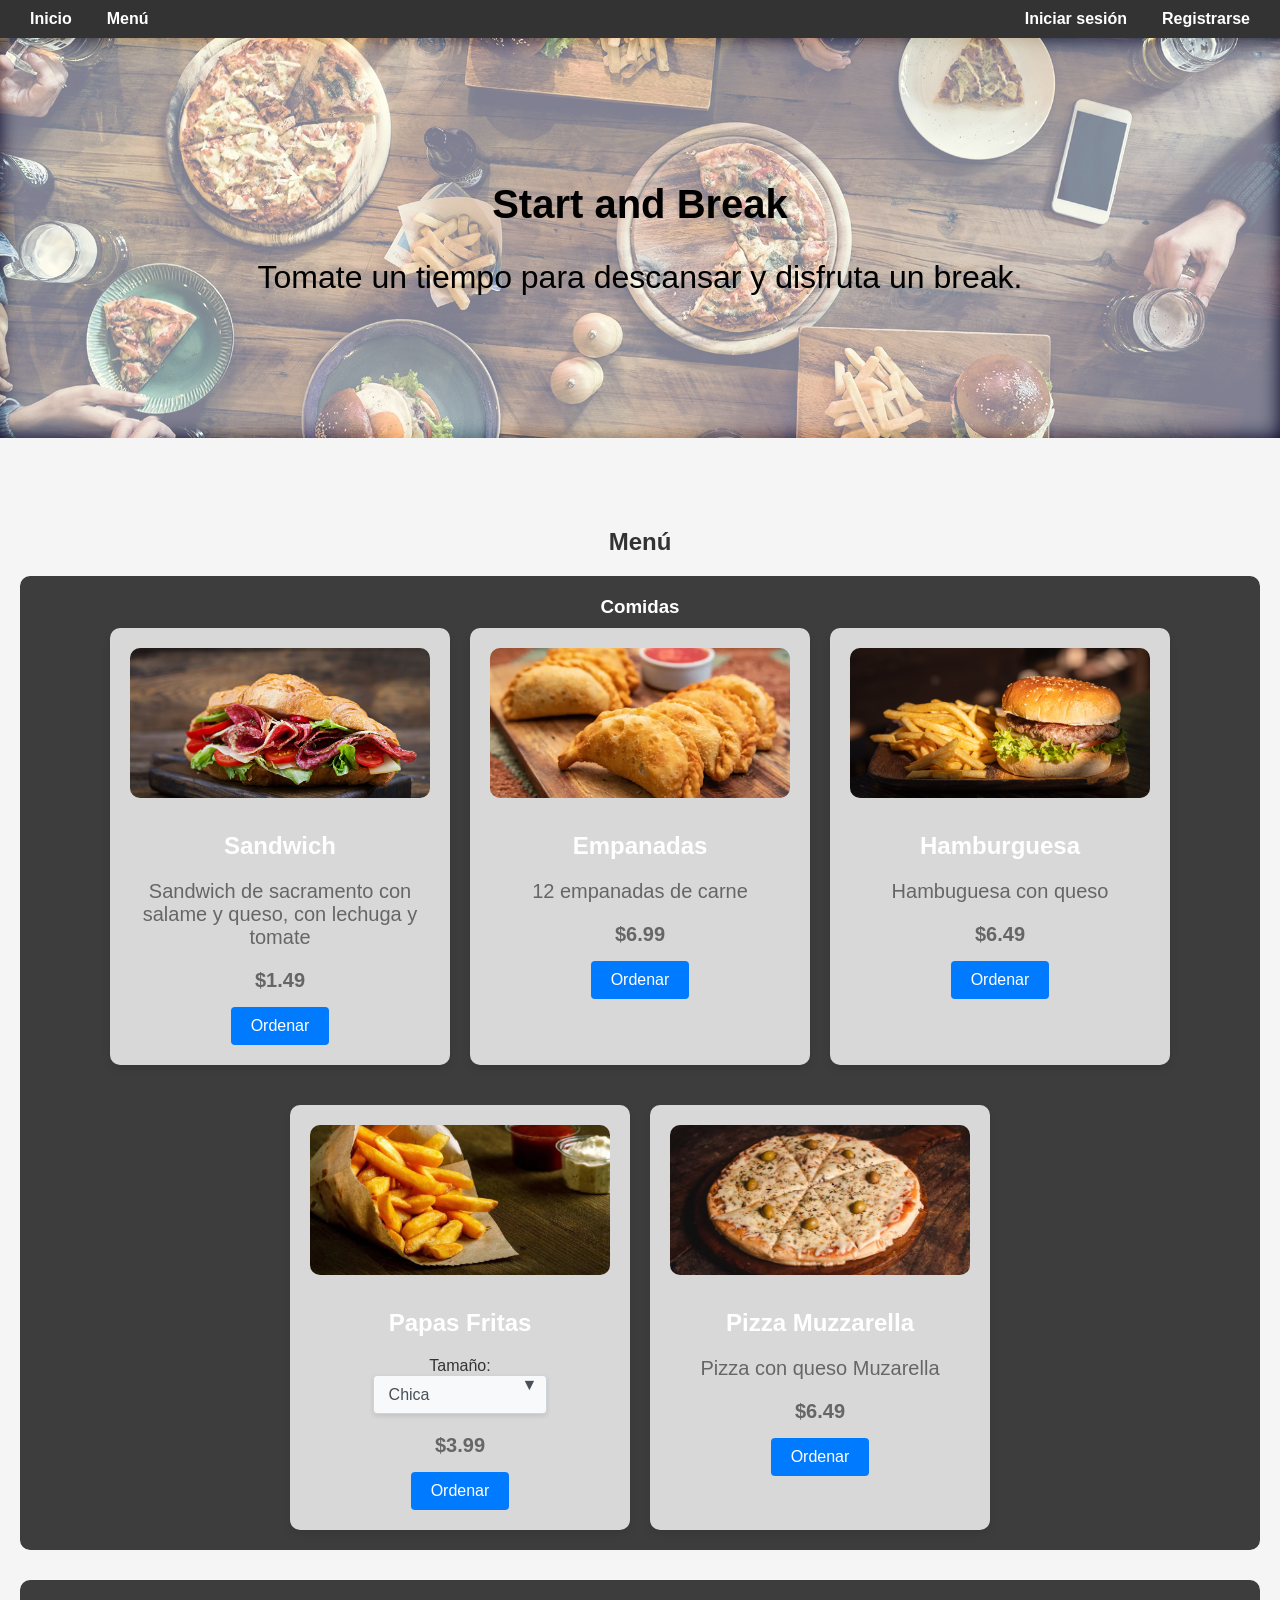
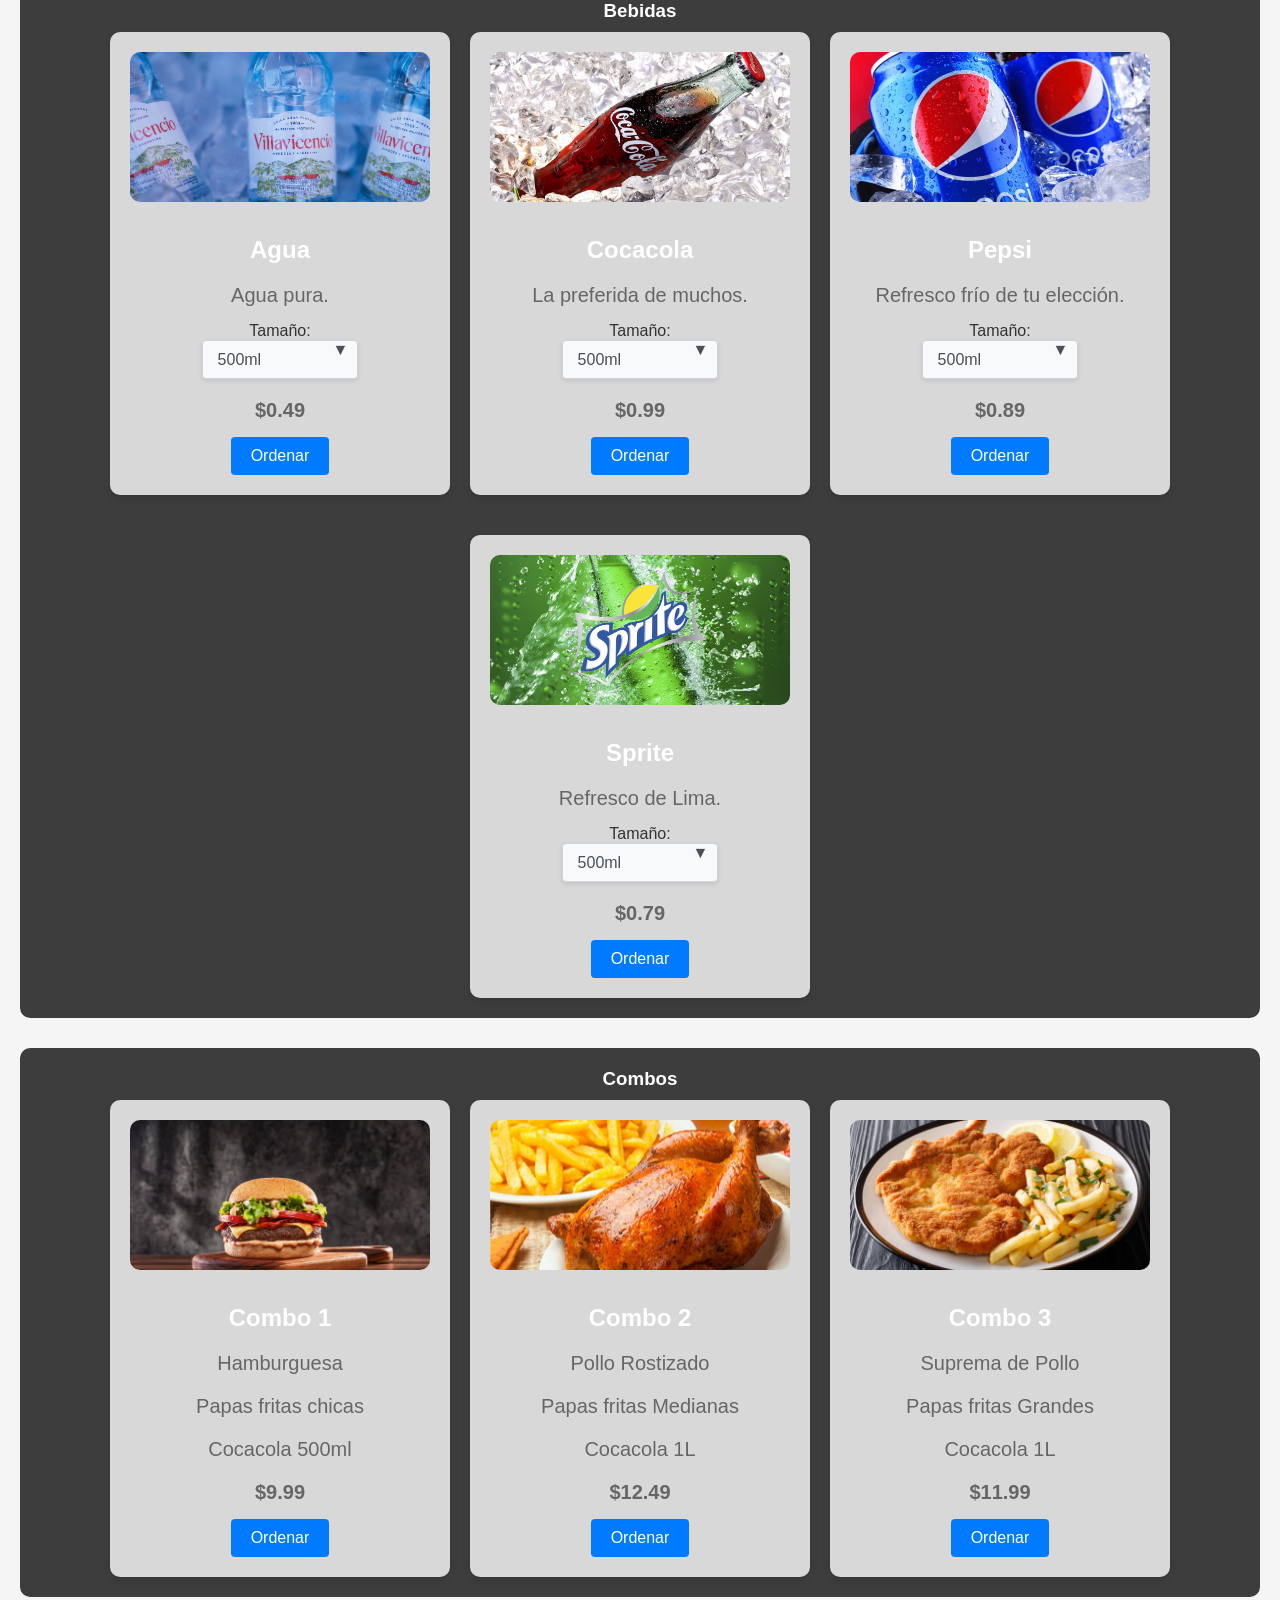
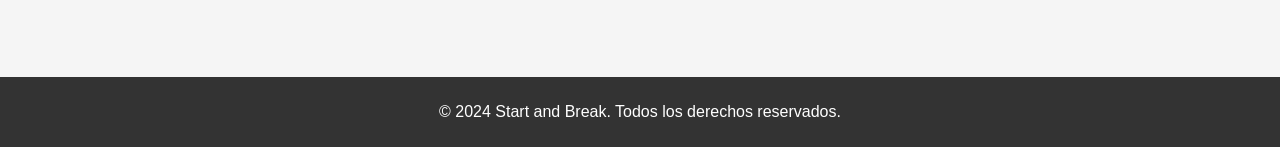
==== commit c73dd5d0: "probando" ====
--- a/index.html
+++ b/index.html
@@ -39,7 +39,6 @@
 
     <footer>
         <p>&copy; 2024 Start and Break. Todos los derechos reservados.</p>
-        <img src="./img/cocacola2.jpg" alt="cocacola">
     </footer>
 
     <!-- Enlace al archivo JavaScript para cargar secciones -->
